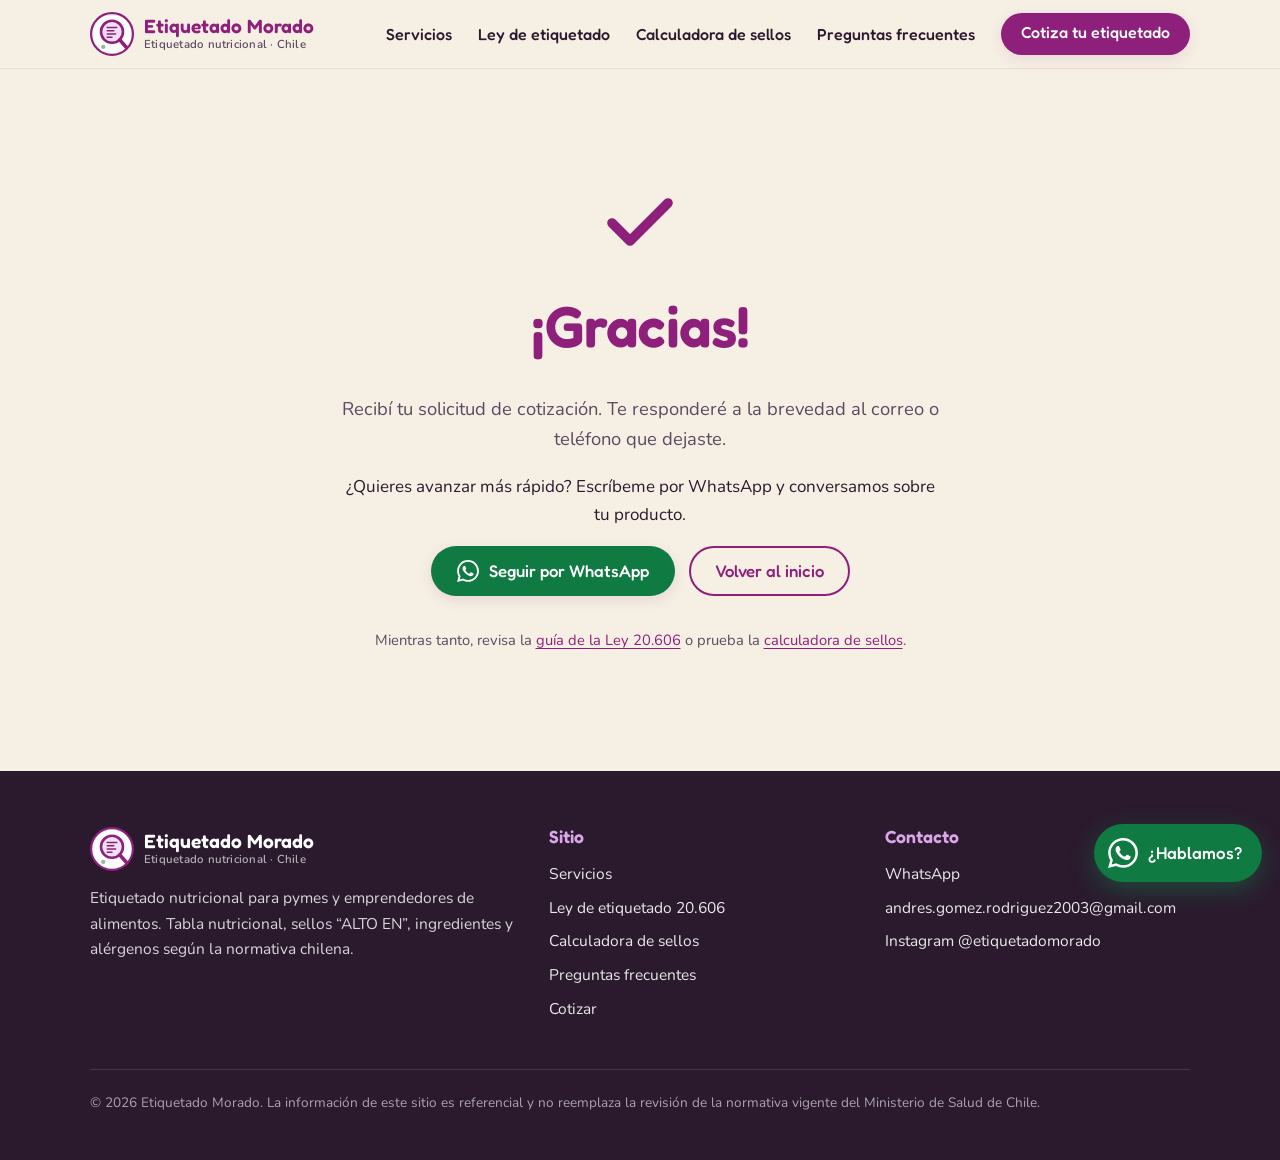
==== gracias/index.html @ d3779a8c "Initial commit}" ====
<!doctype html>
<html lang="es-CL">
<head>
  <meta charset="utf-8">
  <meta name="viewport" content="width=device-width, initial-scale=1, viewport-fit=cover">
  <title>¡Gracias por tu solicitud! | Etiquetado Morado</title>
  <meta name="description" content="Recibimos tu solicitud de cotización de etiquetado nutricional.">
  <link rel="canonical" href="https://www.etiquetadomorado.cl/gracias/">
  <meta name="robots" content="noindex, follow">
  <meta name="theme-color" content="#8e1f7a">

  <meta property="og:type" content="website">
  <meta property="og:locale" content="es_CL">
  <meta property="og:site_name" content="Etiquetado Morado">
  <meta property="og:title" content="Gracias">
  <meta property="og:description" content="Recibimos tu solicitud de cotización de etiquetado nutricional.">
  <meta property="og:url" content="https://www.etiquetadomorado.cl/gracias/">
  <meta property="og:image" content="https://www.etiquetadomorado.cl/assets/img/og-image.png">
  <meta property="og:image:width" content="1200">
  <meta property="og:image:height" content="630">
  <meta name="twitter:card" content="summary_large_image">

  <link rel="icon" href="/favicon.ico" sizes="48x48">
  <link rel="icon" href="/assets/img/logo.svg" type="image/svg+xml">
  <link rel="apple-touch-icon" href="/assets/img/apple-touch-icon.png">
  <link rel="manifest" href="/site.webmanifest">

  <link rel="preconnect" href="https://fonts.googleapis.com">
  <link rel="preconnect" href="https://fonts.gstatic.com" crossorigin>
  <link rel="stylesheet" href="https://fonts.googleapis.com/css2?family=Fredoka:wght@500;600&family=Nunito:wght@400;600;700;800&display=swap">
  <link rel="stylesheet" href="/css/styles.css">
  <script>document.documentElement.classList.add("js");</script>
  <script src="/js/config.js" defer></script>
  <script src="/js/main.js" defer></script>

</head>
<body>
  <a class="skip-link" href="#contenido">Saltar al contenido</a>

  <svg width="0" height="0" style="position:absolute" aria-hidden="true" focusable="false">
    <symbol id="i-wsp" viewBox="0 0 24 24"><path fill="currentColor" d="M17.47 14.38c-.3-.15-1.76-.87-2.03-.97-.27-.1-.47-.15-.67.15-.2.3-.77.97-.94 1.16-.17.2-.35.22-.64.08-.3-.15-1.26-.47-2.39-1.48-.88-.79-1.48-1.76-1.65-2.06-.17-.3-.02-.46.13-.6.13-.14.3-.35.44-.52.15-.18.2-.3.3-.5.1-.2.05-.37-.02-.52-.08-.15-.67-1.61-.92-2.2-.24-.58-.49-.5-.67-.51h-.57c-.2 0-.52.07-.79.37-.27.3-1.04 1.02-1.04 2.48s1.07 2.88 1.21 3.07c.15.2 2.1 3.2 5.08 4.49.71.3 1.26.49 1.7.63.71.22 1.36.19 1.87.12.57-.09 1.76-.72 2-1.41.25-.7.25-1.29.18-1.41-.08-.13-.27-.2-.57-.35Zm-5.42 7.4h-.01a9.87 9.87 0 0 1-5.03-1.38l-.36-.21-3.74.98 1-3.65-.24-.37a9.86 9.86 0 0 1-1.51-5.26c0-5.45 4.44-9.88 9.89-9.88 2.64 0 5.12 1.03 6.99 2.9a9.83 9.83 0 0 1 2.89 6.99c0 5.45-4.44 9.88-9.88 9.88Zm8.41-18.3A11.82 11.82 0 0 0 12.05 0C5.5 0 .16 5.34.16 11.89c0 2.1.55 4.14 1.59 5.95L.06 24l6.3-1.65a11.88 11.88 0 0 0 5.69 1.45h.01c6.55 0 11.89-5.34 11.89-11.9 0-3.17-1.24-6.16-3.48-8.41Z"/></symbol>
    <symbol id="i-menu" viewBox="0 0 24 24"><path fill="none" stroke="currentColor" stroke-width="2.2" stroke-linecap="round" d="M4 7h16M4 12h16M4 17h16"/></symbol>
    <symbol id="i-check" viewBox="0 0 24 24"><path fill="none" stroke="currentColor" stroke-width="2.4" stroke-linecap="round" stroke-linejoin="round" d="m5 12.5 4.5 4.5L19 7.5"/></symbol>
    <symbol id="i-balanza" viewBox="0 0 24 24"><g fill="none" stroke="currentColor" stroke-width="1.9" stroke-linecap="round" stroke-linejoin="round"><path d="M12 3v18M7 21h10M5 7h14M5 7l-3 7a3.5 3.5 0 0 0 6 0L5 7Zm14 0-3 7a3.5 3.5 0 0 0 6 0l-3-7Z"/></g></symbol>
    <symbol id="i-tabla" viewBox="0 0 24 24"><g fill="none" stroke="currentColor" stroke-width="1.9" stroke-linecap="round"><rect x="4" y="3" width="16" height="18" rx="2"/><path d="M4 8h16M4 12.5h16M4 17h16M14 8v13"/></g></symbol>
    <symbol id="i-lista" viewBox="0 0 24 24"><g fill="none" stroke="currentColor" stroke-width="1.9" stroke-linecap="round" stroke-linejoin="round"><path d="M9 6h11M9 12h11M9 18h11"/><path d="m3.5 6 1 1 2-2M3.5 12l1 1 2-2M3.5 18l1 1 2-2"/></g></symbol>
    <symbol id="i-octogono" viewBox="0 0 24 24"><path fill="none" stroke="currentColor" stroke-width="1.9" stroke-linejoin="round" d="M8.3 2.5h7.4l5.8 5.8v7.4l-5.8 5.8H8.3l-5.8-5.8V8.3Z"/><path fill="none" stroke="currentColor" stroke-width="1.9" stroke-linecap="round" d="M12 7.5v5.5M12 16.5v.01"/></symbol>
    <symbol id="i-hoja" viewBox="0 0 24 24"><g fill="none" stroke="currentColor" stroke-width="1.9" stroke-linecap="round" stroke-linejoin="round"><path d="M5 19c0-8 5-14 15-15-1 10-7 15-15 15Z"/><path d="M5 19 13 11"/></g></symbol>
    <symbol id="i-mail" viewBox="0 0 24 24"><g fill="none" stroke="currentColor" stroke-width="1.9" stroke-linejoin="round"><rect x="3" y="5" width="18" height="14" rx="2"/><path d="m3.5 6 8.5 7 8.5-7"/></g></symbol>
    <symbol id="i-ig" viewBox="0 0 24 24"><g fill="none" stroke="currentColor" stroke-width="1.9"><rect x="3" y="3" width="18" height="18" rx="5"/><circle cx="12" cy="12" r="4"/><circle cx="17.3" cy="6.7" r=".6" fill="currentColor"/></g></symbol>
    <symbol id="i-chile" viewBox="0 0 24 24"><g fill="none" stroke="currentColor" stroke-width="1.9" stroke-linecap="round" stroke-linejoin="round"><path d="M12 21s-7-6.2-7-11.5a7 7 0 0 1 14 0C19 14.8 12 21 12 21Z"/><circle cx="12" cy="9.5" r="2.5"/></g></symbol>
    <symbol id="i-lupa" viewBox="0 0 24 24"><g fill="none" stroke="currentColor" stroke-width="2" stroke-linecap="round"><circle cx="10.5" cy="10.5" r="6.5"/><path d="m15.5 15.5 5 5"/></g></symbol>
  </svg>

  <header class="header">
    <div class="contenedor header__barra">
      <a class="logo" href="/" aria-label="Etiquetado Morado, ir al inicio">
        <img src="/assets/img/logo.svg" alt="" width="44" height="44">
        <span>Etiquetado Morado<small>Etiquetado nutricional · Chile</small></span>
      </a>
      <button class="nav__toggle" type="button" aria-expanded="false" aria-controls="nav" aria-label="Abrir menú">
        <svg aria-hidden="true"><use href="#i-menu"/></svg>
      </button>
      <nav id="nav" class="nav" aria-label="Principal">
        <ul>
          <li><a href="/servicios/">Servicios</a></li>
          <li><a href="/ley-de-etiquetado/">Ley de etiquetado</a></li>
          <li><a href="/calculadora-sellos/">Calculadora de sellos</a></li>
          <li><a href="/preguntas-frecuentes/">Preguntas frecuentes</a></li>
          <li><a class="btn btn--primario" href="/#cotizar">Cotiza tu etiquetado</a></li>
        </ul>
      </nav>
    </div>
  </header>

  <main id="contenido">
    <section class="seccion">
      <div class="contenedor centrado">
        <svg class="icono-grande" viewBox="0 0 24 24" aria-hidden="true"><use href="#i-check"/></svg>
        <h1>¡Gracias<span id="gracias-nombre"></span>!</h1>
        <p class="lead">Recibí tu solicitud de cotización. Te responderé a la brevedad al correo o teléfono que dejaste.</p>
        <p>¿Quieres avanzar más rápido? Escríbeme por WhatsApp y conversamos sobre tu producto.</p>
        <div class="acciones">
          <a id="wsp-gracias" class="btn btn--wsp" href="https://wa.me/56979828311" target="_blank" rel="noopener">
            <svg aria-hidden="true"><use href="#i-wsp"/></svg>
            Seguir por WhatsApp
          </a>
          <a class="btn btn--borde" href="/">Volver al inicio</a>
        </div>
        <p class="nota" style="margin-top:32px">Mientras tanto, revisa la <a href="/ley-de-etiquetado/">guía de la Ley 20.606</a> o prueba la <a href="/calculadora-sellos/">calculadora de sellos</a>.</p>
      </div>
    </section>
  </main>

  <footer class="footer">
    <div class="contenedor">
      <div class="footer__grid">
        <div>
          <a class="logo" href="/">
            <img src="/assets/img/logo.svg" alt="" width="44" height="44" loading="lazy">
            <span>Etiquetado Morado<small>Etiquetado nutricional · Chile</small></span>
          </a>
          <p>Etiquetado nutricional para pymes y emprendedores de alimentos. Tabla nutricional, sellos “ALTO EN”, ingredientes y alérgenos según la normativa chilena.</p>
        </div>
        <div>
          <h2>Sitio</h2>
          <ul>
            <li><a href="/servicios/">Servicios</a></li>
            <li><a href="/ley-de-etiquetado/">Ley de etiquetado 20.606</a></li>
            <li><a href="/calculadora-sellos/">Calculadora de sellos</a></li>
            <li><a href="/preguntas-frecuentes/">Preguntas frecuentes</a></li>
            <li><a href="/#cotizar">Cotizar</a></li>
          </ul>
        </div>
        <div>
          <h2>Contacto</h2>
          <ul>
            <li><a href="https://wa.me/56979828311" data-wsp>WhatsApp</a></li>
            <li><a href="mailto:andres.gomez.rodriguez2003@gmail.com" data-email data-email-texto>andres.gomez.rodriguez2003@gmail.com</a></li>
            <li><a href="https://www.instagram.com/etiquetadomorado/" target="_blank" rel="noopener">Instagram @etiquetadomorado</a></li>
          </ul>
        </div>
      </div>
      <p class="footer__legal">© <span data-anio>2026</span> Etiquetado Morado. La información de este sitio es referencial y no reemplaza la revisión de la normativa vigente del Ministerio de Salud de Chile.</p>
    </div>
  </footer>

  <a class="wsp-flotante" href="https://wa.me/56979828311" data-wsp aria-label="Escríbeme por WhatsApp">
    <svg aria-hidden="true"><use href="#i-wsp"/></svg>
    <span class="wsp-flotante__texto">¿Hablamos?</span>
  </a>
</body>
</html>
---- css/styles.css ----
/* =========================================================
   Etiquetado Morado — estilos globales (mobile-first)
   ========================================================= */

:root {
  --morado: #8e1f7a;
  --morado-oscuro: #6b155b;
  --lila: #d9a6e8;
  --lila-claro: #f1e0f6;
  --salvia: #9db59a;
  --salvia-oscuro: #56704f;
  --crema: #f6efe4;
  --papel: #fffdf8;
  --texto: #2b1a2e;
  --texto-suave: #5c4a60;
  --blanco: #ffffff;
  --negro: #111111;
  --wsp: #25d366;
  --wsp-oscuro: #0f7a41;

  --font-titulos: "Fredoka", "Baloo 2", "Trebuchet MS", system-ui, sans-serif;
  --font-cuerpo: "Nunito", "Segoe UI", system-ui, -apple-system, sans-serif;

  --radio: 18px;
  --radio-sm: 10px;
  --sombra: 0 10px 30px rgba(107, 21, 91, 0.12);
  --sombra-sm: 0 4px 14px rgba(107, 21, 91, 0.1);
  --ancho: 1140px;
  --header-h: 68px;
}

*,
*::before,
*::after {
  box-sizing: border-box;
}

html {
  scroll-behavior: smooth;
  scroll-padding-top: calc(var(--header-h) + 12px);
  -webkit-text-size-adjust: 100%;
}

body {
  margin: 0;
  font-family: var(--font-cuerpo);
  font-size: 1.0625rem;
  line-height: 1.65;
  color: var(--texto);
  background: var(--crema);
}

img,
svg {
  max-width: 100%;
  height: auto;
  display: block;
}

a {
  color: var(--morado);
  text-underline-offset: 3px;
}

a:hover {
  color: var(--morado-oscuro);
}

h1,
h2,
h3,
h4 {
  font-family: var(--font-titulos);
  line-height: 1.15;
  color: var(--morado);
  margin: 0 0 0.6em;
  font-weight: 600;
}

h1 {
  font-size: clamp(2.1rem, 6vw, 3.6rem);
  letter-spacing: -0.01em;
}

h2 {
  font-size: clamp(1.7rem, 4.2vw, 2.6rem);
}

h3 {
  font-size: 1.3rem;
}

p {
  margin: 0 0 1em;
}

:focus-visible {
  outline: 3px solid var(--morado);
  outline-offset: 3px;
  border-radius: 4px;
}

.sr-only {
  position: absolute;
  width: 1px;
  height: 1px;
  padding: 0;
  margin: -1px;
  overflow: hidden;
  clip: rect(0, 0, 0, 0);
  white-space: nowrap;
  border: 0;
}

.skip-link {
  position: absolute;
  left: 16px;
  top: -100px;
  z-index: 200;
  background: var(--morado);
  color: var(--blanco);
  padding: 10px 16px;
  border-radius: var(--radio-sm);
}

.skip-link:focus {
  top: 12px;
  color: var(--blanco);
}

.contenedor {
  width: 100%;
  max-width: var(--ancho);
  margin-inline: auto;
  padding-inline: 20px;
}

.seccion {
  padding-block: clamp(56px, 9vw, 104px);
}

.seccion--lila {
  background: var(--lila-claro);
}

.seccion--morado {
  background: var(--morado);
  color: var(--blanco);
}

.seccion--morado h2,
.seccion--morado h3 {
  color: var(--blanco);
}

.seccion--papel {
  background: var(--papel);
}

.seccion__intro {
  max-width: 680px;
  margin-bottom: 40px;
}

.seccion__intro--centro {
  margin-inline: auto;
  text-align: center;
}

.eyebrow {
  display: inline-block;
  font-family: var(--font-titulos);
  font-weight: 500;
  font-size: 0.95rem;
  letter-spacing: 0.04em;
  color: var(--salvia-oscuro);
  background: rgba(157, 181, 154, 0.25);
  padding: 4px 14px;
  border-radius: 999px;
  margin-bottom: 14px;
}

.lead {
  font-size: 1.15rem;
  color: var(--texto-suave);
}

.resaltado {
  color: var(--morado);
  font-weight: 800;
}

/* ---------- Botones ---------- */

.btn {
  display: inline-flex;
  align-items: center;
  justify-content: center;
  gap: 10px;
  min-height: 48px;
  padding: 12px 24px;
  border-radius: 999px;
  border: 2px solid transparent;
  font-family: var(--font-titulos);
  font-weight: 500;
  font-size: 1.05rem;
  line-height: 1.2;
  text-decoration: none;
  cursor: pointer;
  transition: transform 0.15s ease, background-color 0.15s ease, box-shadow 0.15s ease;
}

.btn:hover {
  transform: translateY(-2px);
}

.btn svg {
  width: 22px;
  height: 22px;
  flex-shrink: 0;
}

.btn--primario {
  background: var(--morado);
  color: var(--blanco);
  box-shadow: var(--sombra-sm);
}

.btn--primario:hover {
  background: var(--morado-oscuro);
  color: var(--blanco);
}

.btn--wsp {
  background: var(--wsp-oscuro);
  color: var(--blanco);
  box-shadow: var(--sombra-sm);
}

.btn--wsp:hover {
  background: #0b6334;
  color: var(--blanco);
}

.btn--borde {
  background: transparent;
  border-color: var(--morado);
  color: var(--morado);
}

.btn--borde:hover {
  background: var(--morado);
  color: var(--blanco);
}

.btn--blanco {
  background: var(--blanco);
  color: var(--morado);
}

.btn--blanco:hover {
  background: var(--lila-claro);
  color: var(--morado-oscuro);
}

.btn--bloque {
  width: 100%;
}

.acciones {
  display: flex;
  flex-wrap: wrap;
  gap: 14px;
}

/* ---------- Header ---------- */

.header {
  position: sticky;
  top: 0;
  z-index: 100;
  background: rgba(246, 239, 228, 0.92);
  backdrop-filter: saturate(1.4) blur(10px);
  -webkit-backdrop-filter: saturate(1.4) blur(10px);
  border-bottom: 1px solid rgba(142, 31, 122, 0.1);
}

.header__barra {
  display: flex;
  align-items: center;
  justify-content: space-between;
  gap: 16px;
  height: var(--header-h);
}

.logo {
  display: inline-flex;
  align-items: center;
  gap: 10px;
  text-decoration: none;
  color: var(--morado);
  font-family: var(--font-titulos);
  font-weight: 600;
  font-size: 1.2rem;
  line-height: 1;
}

.logo img {
  width: 44px;
  height: 44px;
}

.logo span small {
  display: block;
  font-family: var(--font-cuerpo);
  font-weight: 600;
  font-size: 0.72rem;
  color: var(--texto-suave);
  margin-top: 3px;
  letter-spacing: 0.02em;
}

.nav__toggle {
  display: inline-flex;
  align-items: center;
  justify-content: center;
  width: 46px;
  height: 46px;
  border: 0;
  border-radius: 12px;
  background: var(--lila-claro);
  color: var(--morado);
  cursor: pointer;
}

.nav__toggle svg {
  width: 26px;
  height: 26px;
}

.nav {
  position: fixed;
  inset: var(--header-h) 0 auto 0;
  background: var(--crema);
  border-bottom: 1px solid rgba(142, 31, 122, 0.12);
  box-shadow: var(--sombra);
  padding: 12px 20px 24px;
  display: none;
}

.nav.abierto {
  display: block;
}

.nav ul {
  list-style: none;
  margin: 0;
  padding: 0;
}

.nav a {
  display: block;
  padding: 12px 4px;
  font-family: var(--font-titulos);
  font-weight: 500;
  font-size: 1.1rem;
  color: var(--texto);
  text-decoration: none;
  border-bottom: 1px solid rgba(142, 31, 122, 0.08);
}

.nav a:hover,
.nav a[aria-current="page"] {
  color: var(--morado);
}

.nav .btn {
  margin-top: 16px;
  width: 100%;
  border-bottom: 0;
  color: var(--blanco);
}

@media (min-width: 960px) {
  .nav__toggle {
    display: none;
  }

  .nav {
    position: static;
    display: block;
    background: none;
    border: 0;
    box-shadow: none;
    padding: 0;
  }

  .nav ul {
    display: flex;
    align-items: center;
    gap: 26px;
  }

  .nav a {
    padding: 6px 0;
    border: 0;
    font-size: 1rem;
  }

  .nav .btn {
    margin: 0;
    width: auto;
    padding: 10px 20px;
    min-height: 42px;
  }
}

/* ---------- Hero ---------- */

.hero {
  position: relative;
  overflow: hidden;
  background:
    radial-gradient(circle at 85% 20%, rgba(217, 166, 232, 0.55), transparent 45%),
    radial-gradient(circle at 5% 90%, rgba(157, 181, 154, 0.35), transparent 40%),
    var(--crema);
  padding-block: clamp(48px, 8vw, 96px);
}

.hero__grid {
  display: grid;
  gap: 48px;
  align-items: center;
}

.hero h1 span {
  color: var(--texto);
}

.hero__confianza {
  display: flex;
  flex-wrap: wrap;
  gap: 10px 22px;
  margin: 28px 0 0;
  padding: 0;
  list-style: none;
  font-size: 0.95rem;
  font-weight: 700;
  color: var(--texto-suave);
}

.hero__confianza li {
  display: flex;
  align-items: center;
  gap: 8px;
}

.hero__confianza svg {
  width: 20px;
  height: 20px;
  color: var(--salvia-oscuro);
}

.hero__visual {
  position: relative;
  max-width: 460px;
  margin-inline: auto;
  width: 100%;
  margin-bottom: 40px;
}

@media (min-width: 900px) {
  .hero__grid {
    grid-template-columns: 1.15fr 1fr;
  }
}

/* ---------- Tabla nutricional ilustrativa ---------- */

.etiqueta-demo {
  position: relative;
  background: var(--blanco);
  border: 3px solid var(--negro);
  padding: 16px 18px 14px;
  font-family: Arial, Helvetica, sans-serif;
  font-size: 0.86rem;
  color: var(--negro);
  box-shadow: 14px 14px 0 var(--lila);
  transform: rotate(-2deg);
}

.etiqueta-demo__titulo {
  font-weight: 900;
  font-size: 1.25rem;
  text-transform: uppercase;
  border-bottom: 1px solid var(--negro);
  padding-bottom: 4px;
  margin-bottom: 4px;
}

.etiqueta-demo table {
  width: 100%;
  border-collapse: collapse;
}

.etiqueta-demo th,
.etiqueta-demo td {
  padding: 3px 0;
  text-align: right;
  border-bottom: 1px solid #999;
  font-weight: 400;
}

.etiqueta-demo th:first-child,
.etiqueta-demo td:first-child {
  text-align: left;
}

.etiqueta-demo thead th {
  font-weight: 700;
  border-bottom: 4px solid var(--negro);
}

.etiqueta-demo .sub td:first-child {
  padding-left: 14px;
}

.etiqueta-demo__sellos {
  position: absolute;
  right: -6px;
  bottom: -64px;
  display: flex;
  gap: 6px;
  transform: rotate(4deg);
}

.etiqueta-demo__sellos .sello {
  width: 78px;
}

.lupa-deco {
  position: absolute;
  top: -34px;
  left: -26px;
  width: 92px;
  color: var(--morado);
  transform: rotate(-12deg);
  z-index: 2;
}

/* ---------- Sello ALTO EN (SVG) ---------- */

.sello {
  width: 96px;
  height: auto;
  filter: drop-shadow(0 4px 6px rgba(0, 0, 0, 0.2));
}

/* ---------- Tarjetas ---------- */

.grid {
  display: grid;
  gap: 22px;
}

@media (min-width: 640px) {
  .grid--2,
  .grid--3,
  .grid--4 {
    grid-template-columns: repeat(2, 1fr);
  }
}

@media (min-width: 960px) {
  .grid--3 {
    grid-template-columns: repeat(3, 1fr);
  }

  .grid--4 {
    grid-template-columns: repeat(4, 1fr);
  }
}

.tarjeta {
  background: var(--blanco);
  border-radius: var(--radio);
  padding: 28px 24px;
  box-shadow: var(--sombra-sm);
  border: 1px solid rgba(142, 31, 122, 0.08);
}

.tarjeta h3 {
  margin-bottom: 8px;
}

.tarjeta p:last-child {
  margin-bottom: 0;
}

.tarjeta__icono {
  display: inline-flex;
  align-items: center;
  justify-content: center;
  width: 56px;
  height: 56px;
  border-radius: 16px;
  background: var(--lila-claro);
  color: var(--morado);
  margin-bottom: 16px;
}

.tarjeta__icono svg {
  width: 30px;
  height: 30px;
}

.tarjeta--salvia .tarjeta__icono {
  background: rgba(157, 181, 154, 0.3);
  color: var(--salvia-oscuro);
}

/* Hoja de cuaderno (motivo de marca) */
.cuaderno {
  position: relative;
  background:
    repeating-linear-gradient(
      to bottom,
      transparent 0,
      transparent 33px,
      rgba(142, 31, 122, 0.12) 33px,
      rgba(142, 31, 122, 0.12) 34px
    ),
    var(--papel);
  border-radius: 6px;
  padding: 44px 28px 28px;
  box-shadow: 8px 10px 0 rgba(0, 0, 0, 0.08), var(--sombra);
  line-height: 34px;
}

.cuaderno::before {
  content: "";
  position: absolute;
  top: -18px;
  left: 50%;
  width: 34px;
  height: 46px;
  transform: translateX(-50%);
  border: 5px solid var(--salvia-oscuro);
  border-radius: 20px 20px 8px 8px;
  border-bottom-color: transparent;
}

.cuaderno ul {
  margin: 0;
  padding-left: 1.2em;
}

.cuaderno li {
  margin: 0;
}

/* ---------- Pasos ---------- */

.pasos {
  counter-reset: paso;
  list-style: none;
  margin: 0;
  padding: 0;
  display: grid;
  gap: 22px;
}

@media (min-width: 640px) {
  .pasos {
    grid-template-columns: repeat(2, 1fr);
  }
}

@media (min-width: 960px) {
  .pasos {
    grid-template-columns: repeat(4, 1fr);
  }
}

.pasos li {
  counter-increment: paso;
  position: relative;
  background: rgba(255, 255, 255, 0.1);
  border: 1px solid rgba(255, 255, 255, 0.25);
  border-radius: var(--radio);
  padding: 64px 22px 24px;
}

.pasos li::before {
  content: counter(paso);
  position: absolute;
  top: 18px;
  left: 22px;
  width: 36px;
  height: 36px;
  border-radius: 50%;
  background: var(--lila);
  color: var(--morado-oscuro);
  font-family: var(--font-titulos);
  font-weight: 600;
  display: grid;
  place-items: center;
}

.pasos h3 {
  font-size: 1.15rem;
}

.pasos p {
  margin: 0;
  color: rgba(255, 255, 255, 0.88);
}

/* ---------- Rubros (chips) ---------- */

.chips {
  display: flex;
  flex-wrap: wrap;
  gap: 12px;
  list-style: none;
  padding: 0;
  margin: 0;
}

.chips li {
  background: var(--blanco);
  border: 2px solid var(--lila);
  color: var(--texto);
  font-weight: 700;
  padding: 8px 18px;
  border-radius: 999px;
}

/* ---------- Sobre mí ---------- */

.sobre {
  display: grid;
  gap: 40px;
  align-items: center;
}

.sobre__foto {
  position: relative;
  max-width: 340px;
  margin-inline: auto;
  width: 100%;
}

.sobre__foto img {
  width: 100%;
  aspect-ratio: 1;
  object-fit: cover;
  border-radius: 50%;
  border: 8px solid var(--blanco);
  box-shadow: var(--sombra);
  background: var(--lila);
}

.sobre__foto::after {
  content: "";
  position: absolute;
  inset: -14px;
  border-radius: 50%;
  border: 3px dashed var(--morado);
  opacity: 0.4;
  pointer-events: none;
}

@media (min-width: 860px) {
  .sobre {
    grid-template-columns: 0.8fr 1.2fr;
  }
}

/* ---------- Planes ---------- */

.plan {
  display: flex;
  flex-direction: column;
  background: var(--blanco);
  border-radius: var(--radio);
  padding: 32px 26px;
  box-shadow: var(--sombra-sm);
  border: 2px solid transparent;
}

.plan--destacado {
  border-color: var(--morado);
  box-shadow: var(--sombra);
  position: relative;
}

.plan__etiqueta {
  position: absolute;
  top: -14px;
  left: 50%;
  transform: translateX(-50%);
  background: var(--morado);
  color: var(--blanco);
  font-family: var(--font-titulos);
  font-size: 0.85rem;
  padding: 4px 14px;
  border-radius: 999px;
  white-space: nowrap;
}

.plan__precio {
  font-family: var(--font-titulos);
  font-size: 2rem;
  font-weight: 600;
  color: var(--texto);
  margin: 4px 0 2px;
}

.plan__precio small {
  font-size: 0.95rem;
  font-weight: 400;
  color: var(--texto-suave);
}

.plan ul {
  list-style: none;
  padding: 0;
  margin: 18px 0 26px;
  flex-grow: 1;
}

.plan li {
  position: relative;
  padding-left: 28px;
  margin-bottom: 8px;
}

.plan li::before {
  content: "";
  position: absolute;
  left: 0;
  top: 7px;
  width: 16px;
  height: 9px;
  border-left: 3px solid var(--salvia-oscuro);
  border-bottom: 3px solid var(--salvia-oscuro);
  transform: rotate(-45deg);
}

.nota {
  font-size: 0.92rem;
  color: var(--texto-suave);
}

/* ---------- FAQ ---------- */

.faq {
  max-width: 820px;
  margin-inline: auto;
}

.faq details {
  background: var(--blanco);
  border-radius: var(--radio-sm);
  margin-bottom: 12px;
  box-shadow: var(--sombra-sm);
  border: 1px solid rgba(142, 31, 122, 0.08);
}

.faq summary {
  cursor: pointer;
  list-style: none;
  padding: 18px 56px 18px 22px;
  font-family: var(--font-titulos);
  font-weight: 500;
  font-size: 1.1rem;
  color: var(--texto);
  position: relative;
}

.faq summary::-webkit-details-marker {
  display: none;
}

.faq summary::after {
  content: "+";
  position: absolute;
  right: 22px;
  top: 50%;
  transform: translateY(-50%);
  font-size: 1.6rem;
  color: var(--morado);
  line-height: 1;
}

.faq details[open] summary::after {
  content: "−";
}

.faq details[open] summary {
  color: var(--morado);
}

.faq .faq__respuesta {
  padding: 0 22px 20px;
}

.faq .faq__respuesta p:last-child {
  margin-bottom: 0;
}

/* ---------- Formulario ---------- */

.contacto {
  display: grid;
  gap: 40px;
}

@media (min-width: 960px) {
  .contacto {
    grid-template-columns: 0.85fr 1.15fr;
    align-items: start;
  }
}

.contacto__info .btn {
  margin-top: 8px;
}

.contacto__lista {
  list-style: none;
  padding: 0;
  margin: 24px 0;
}

.contacto__lista li {
  display: flex;
  align-items: center;
  gap: 12px;
  margin-bottom: 12px;
}

.contacto__lista svg {
  width: 22px;
  height: 22px;
  color: var(--morado);
  flex-shrink: 0;
}

.formulario {
  background: var(--blanco);
  border-radius: var(--radio);
  padding: clamp(24px, 4vw, 40px);
  box-shadow: var(--sombra);
}

.form-grid {
  display: grid;
  gap: 18px;
}

@media (min-width: 640px) {
  .form-grid {
    grid-template-columns: 1fr 1fr;
  }

  .campo--completo {
    grid-column: 1 / -1;
  }
}

.campo label,
.campo legend {
  display: block;
  font-weight: 700;
  font-size: 0.95rem;
  margin-bottom: 6px;
  padding: 0;
}

.campo .opcional {
  font-weight: 400;
  color: var(--texto-suave);
}

.campo input,
.campo select,
.campo textarea {
  width: 100%;
  font: inherit;
  font-size: 1rem;
  color: var(--texto);
  background: var(--crema);
  border: 2px solid transparent;
  border-radius: var(--radio-sm);
  padding: 12px 14px;
  min-height: 48px;
  transition: border-color 0.15s ease, background-color 0.15s ease;
}

.campo textarea {
  min-height: 120px;
  resize: vertical;
}

.campo input:focus,
.campo select:focus,
.campo textarea:focus {
  outline: none;
  border-color: var(--morado);
  background: var(--blanco);
}

.campo [aria-invalid="true"] {
  border-color: #c0262d;
  background: #fff5f5;
}

.campo__error {
  display: block;
  color: #b3232a;
  font-size: 0.88rem;
  font-weight: 700;
  margin-top: 6px;
  min-height: 0;
}

.campo fieldset {
  border: 0;
  margin: 0;
  padding: 0;
}

.radios {
  display: flex;
  flex-wrap: wrap;
  gap: 10px;
}

.radios label {
  display: inline-flex;
  align-items: center;
  gap: 8px;
  font-weight: 600;
  background: var(--crema);
  padding: 10px 16px;
  border-radius: 999px;
  cursor: pointer;
  margin: 0;
}

.radios input {
  padding: 0;
  background: none;
  width: 18px;
  height: 18px;
  min-height: 0;
  accent-color: var(--morado);
}

.oculto-bot {
  position: absolute;
  left: -9999px;
}

.formulario__pie {
  margin-top: 22px;
}

.formulario__pie .nota {
  margin: 12px 0 0;
  text-align: center;
}

/* ---------- CTA banda ---------- */

.cta-banda {
  background: var(--morado);
  color: var(--blanco);
  border-radius: var(--radio);
  padding: clamp(32px, 6vw, 56px);
  display: grid;
  gap: 24px;
  align-items: center;
  background-image:
    radial-gradient(circle at 100% 0%, rgba(217, 166, 232, 0.35), transparent 50%);
}

.cta-banda h2 {
  color: var(--blanco);
  margin-bottom: 8px;
}

.cta-banda p {
  margin: 0;
  color: rgba(255, 255, 255, 0.9);
}

@media (min-width: 860px) {
  .cta-banda {
    grid-template-columns: 1.4fr auto;
  }
}

/* ---------- Páginas internas ---------- */

.page-hero {
  background:
    radial-gradient(circle at 90% 10%, rgba(217, 166, 232, 0.5), transparent 45%),
    var(--crema);
  padding-block: clamp(40px, 7vw, 80px) clamp(32px, 5vw, 56px);
}

.page-hero h1 {
  max-width: 820px;
}

.page-hero .lead {
  max-width: 720px;
}

.migas {
  font-size: 0.9rem;
  margin-bottom: 18px;
  color: var(--texto-suave);
}

.migas ol {
  list-style: none;
  display: flex;
  flex-wrap: wrap;
  gap: 6px;
  margin: 0;
  padding: 0;
}

.migas li + li::before {
  content: "/";
  margin-right: 6px;
  color: var(--lila);
}

.prosa {
  max-width: 760px;
}

.prosa h2 {
  margin-top: 1.6em;
  font-size: clamp(1.5rem, 3.4vw, 2rem);
}

.prosa h2:first-child {
  margin-top: 0;
}

.prosa ul,
.prosa ol {
  padding-left: 1.3em;
}

.prosa li {
  margin-bottom: 0.4em;
}

.layout-articulo > * {
  min-width: 0;
}

.layout-articulo {
  display: grid;
  gap: 40px;
}

@media (min-width: 1000px) {
  .layout-articulo {
    grid-template-columns: minmax(0, 1fr) 320px;
    align-items: start;
  }

  .aside-sticky {
    position: sticky;
    top: calc(var(--header-h) + 24px);
  }
}

.aside-caja {
  background: var(--blanco);
  border-radius: var(--radio);
  padding: 26px;
  box-shadow: var(--sombra-sm);
  border-top: 6px solid var(--morado);
}

.aside-caja h2 {
  font-size: 1.35rem;
}

.aside-caja .btn {
  width: 100%;
  margin-top: 10px;
}

.tabla-wrap {
  overflow-x: auto;
  margin: 1.4em 0;
  border-radius: var(--radio-sm);
  box-shadow: var(--sombra-sm);
}

.tabla {
  width: 100%;
  min-width: 520px;
  border-collapse: collapse;
  background: var(--blanco);
  font-size: 0.98rem;
}

.tabla caption {
  text-align: left;
  font-weight: 700;
  padding: 12px 16px;
  background: var(--lila-claro);
  color: var(--morado-oscuro);
}

.tabla th,
.tabla td {
  padding: 12px 16px;
  text-align: left;
  border-bottom: 1px solid #eee2ef;
}

.tabla thead th {
  background: var(--morado);
  color: var(--blanco);
  font-family: var(--font-titulos);
  font-weight: 500;
}

.aviso {
  background: rgba(157, 181, 154, 0.2);
  border-left: 5px solid var(--salvia-oscuro);
  padding: 16px 20px;
  border-radius: 0 var(--radio-sm) var(--radio-sm) 0;
  margin: 1.4em 0;
}

.aviso p:last-child {
  margin-bottom: 0;
}

.fila-sellos {
  display: flex;
  flex-wrap: wrap;
  gap: 16px;
  margin: 1.4em 0;
}

/* ---------- Calculadora ---------- */

.calc {
  display: grid;
  gap: 32px;
}

@media (min-width: 960px) {
  .calc {
    grid-template-columns: 1fr 1fr;
    align-items: start;
  }
}

.calc__resultado {
  background: var(--blanco);
  border-radius: var(--radio);
  padding: clamp(24px, 4vw, 36px);
  box-shadow: var(--sombra);
  min-height: 280px;
}

.calc__sellos {
  display: flex;
  flex-wrap: wrap;
  gap: 14px;
  margin: 18px 0;
}

.calc__sellos .sello {
  width: 104px;
  animation: aparecer 0.35s ease both;
}

.calc__ok {
  display: flex;
  align-items: center;
  gap: 14px;
  background: rgba(157, 181, 154, 0.25);
  border-radius: var(--radio-sm);
  padding: 16px 18px;
  font-weight: 700;
  color: var(--salvia-oscuro);
  margin: 18px 0;
}

.calc__ok svg {
  width: 36px;
  height: 36px;
  flex-shrink: 0;
}

.calc__detalle {
  list-style: none;
  padding: 0;
  margin: 0 0 20px;
}

.calc__detalle li {
  display: flex;
  justify-content: space-between;
  gap: 12px;
  padding: 10px 0;
  border-bottom: 1px dashed #e4d4e8;
  font-size: 0.97rem;
}

.calc__detalle .excede {
  color: #a3171f;
  font-weight: 800;
}

.calc__detalle .cumple {
  color: var(--salvia-oscuro);
  font-weight: 700;
}

@keyframes aparecer {
  from {
    opacity: 0;
    transform: scale(0.7) rotate(-8deg);
  }
  to {
    opacity: 1;
    transform: none;
  }
}

/* ---------- Gracias / 404 ---------- */

.centrado {
  text-align: center;
  max-width: 640px;
  margin-inline: auto;
}

.centrado .acciones {
  justify-content: center;
}

.icono-grande {
  width: 96px;
  height: 96px;
  margin: 0 auto 24px;
  color: var(--morado);
}

/* ---------- Footer ---------- */

.footer {
  background: var(--texto);
  color: rgba(255, 255, 255, 0.82);
  padding-block: 56px 32px;
  font-size: 0.97rem;
}

.footer a {
  color: rgba(255, 255, 255, 0.9);
  text-decoration: none;
}

.footer a:hover {
  color: var(--lila);
  text-decoration: underline;
}

.footer__grid {
  display: grid;
  gap: 32px;
}

@media (min-width: 760px) {
  .footer__grid {
    grid-template-columns: 1.4fr 1fr 1fr;
  }
}

.footer h2 {
  font-size: 1.1rem;
  color: var(--lila);
  margin-bottom: 14px;
}

.footer ul {
  list-style: none;
  margin: 0;
  padding: 0;
}

.footer li {
  margin-bottom: 8px;
}

.footer .logo {
  color: var(--blanco);
  margin-bottom: 14px;
}

.footer .logo small {
  color: rgba(255, 255, 255, 0.65);
}

.footer__legal {
  border-top: 1px solid rgba(255, 255, 255, 0.12);
  margin-top: 40px;
  padding-top: 22px;
  font-size: 0.85rem;
  color: rgba(255, 255, 255, 0.6);
}

/* ---------- WhatsApp flotante ---------- */

.wsp-flotante {
  position: fixed;
  right: 18px;
  bottom: calc(18px + env(safe-area-inset-bottom, 0px));
  z-index: 90;
  display: inline-flex;
  align-items: center;
  gap: 10px;
  background: var(--wsp-oscuro);
  color: var(--blanco);
  text-decoration: none;
  border-radius: 999px;
  padding: 14px;
  box-shadow: 0 8px 24px rgba(18, 140, 75, 0.4);
  font-family: var(--font-titulos);
  font-weight: 500;
  transition: transform 0.15s ease;
}

.wsp-flotante:hover {
  color: var(--blanco);
  transform: scale(1.05);
}

.wsp-flotante svg {
  width: 30px;
  height: 30px;
}

.wsp-flotante__texto {
  display: none;
  padding-right: 6px;
}

@media (min-width: 760px) {
  .wsp-flotante__texto {
    display: inline;
  }
}

/* ---------- Animaciones de entrada ---------- */

.js .revelar {
  opacity: 0;
  transform: translateY(18px);
  transition: opacity 0.6s ease, transform 0.6s ease;
}

.js .revelar.visible {
  opacity: 1;
  transform: none;
}

@media (prefers-reduced-motion: reduce) {
  html {
    scroll-behavior: auto;
  }

  *,
  *::before,
  *::after {
    animation-duration: 0.01ms !important;
    transition-duration: 0.01ms !important;
  }

  .js .revelar {
    opacity: 1;
    transform: none;
  }
}

/* ---------- Estado del formulario ---------- */

.form-estado {
  background: #fff5f5;
  border: 2px solid #c0262d;
  color: #8a1a20;
  border-radius: var(--radio-sm);
  padding: 12px 16px;
  margin-bottom: 16px;
  font-weight: 700;
}

.form-estado a {
  color: #8a1a20;
}

/* El correo es largo: permitir que se corte en pantallas angostas */
a[data-email] {
  overflow-wrap: anywhere;
}

.contacto__lista li {
  min-width: 0;
}
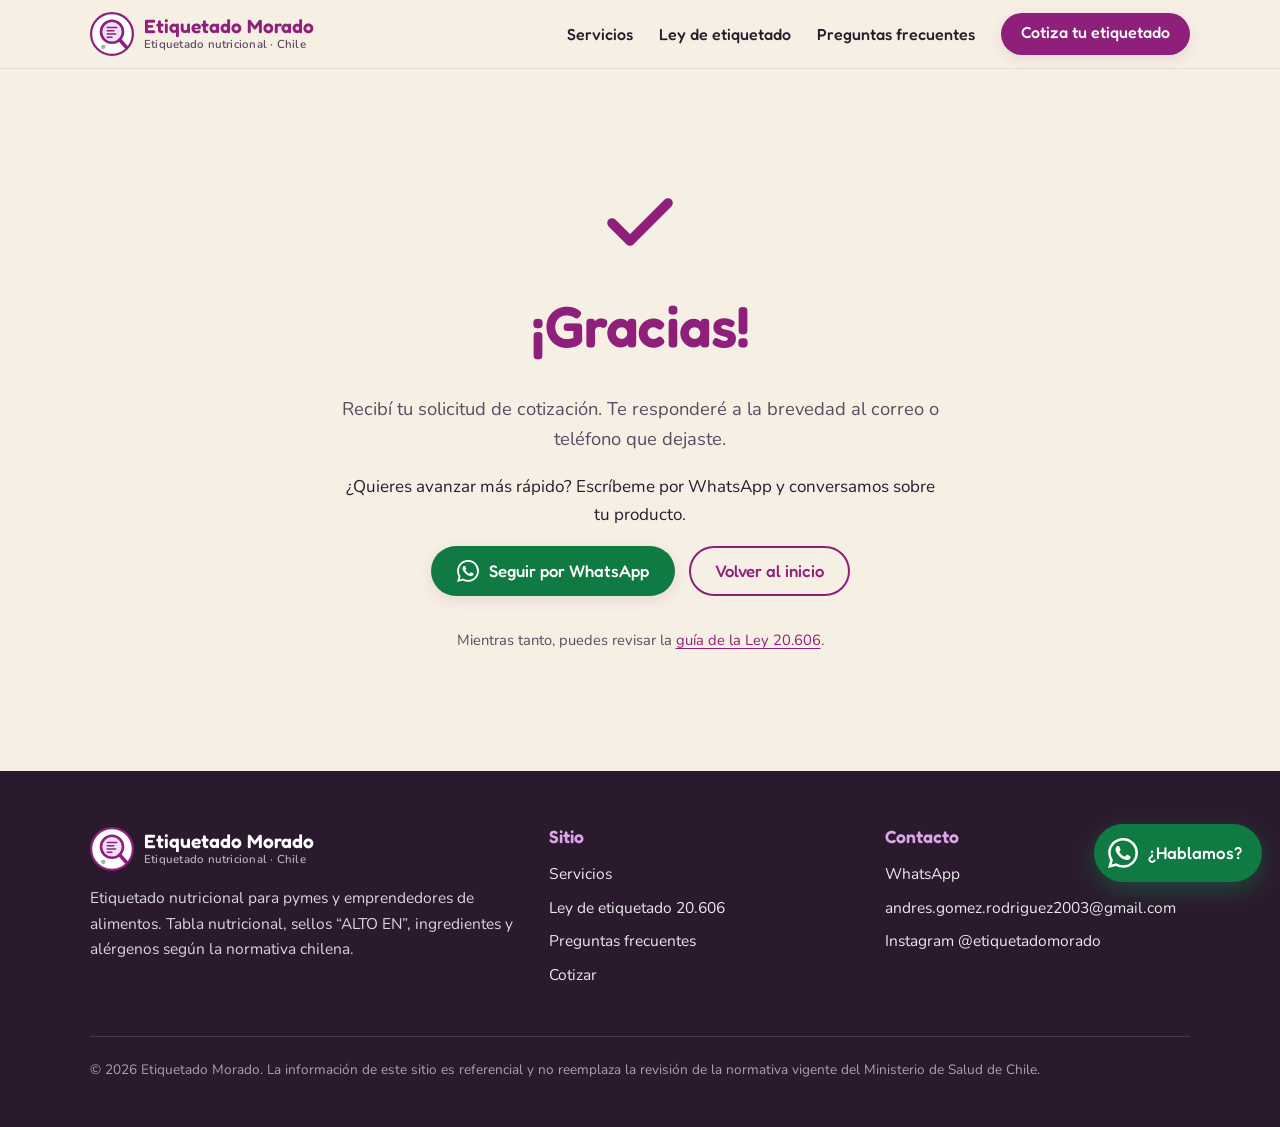
==== commit 306ba745: "Add forms integration for emails and delete calculator" ====
--- a/gracias/index.html
+++ b/gracias/index.html
@@ -65,7 +65,6 @@
         <ul>
           <li><a href="/servicios/">Servicios</a></li>
           <li><a href="/ley-de-etiquetado/">Ley de etiquetado</a></li>
-          <li><a href="/calculadora-sellos/">Calculadora de sellos</a></li>
           <li><a href="/preguntas-frecuentes/">Preguntas frecuentes</a></li>
           <li><a class="btn btn--primario" href="/#cotizar">Cotiza tu etiquetado</a></li>
         </ul>
@@ -87,7 +86,7 @@
           </a>
           <a class="btn btn--borde" href="/">Volver al inicio</a>
         </div>
-        <p class="nota" style="margin-top:32px">Mientras tanto, revisa la <a href="/ley-de-etiquetado/">guía de la Ley 20.606</a> o prueba la <a href="/calculadora-sellos/">calculadora de sellos</a>.</p>
+        <p class="nota" style="margin-top:32px">Mientras tanto, puedes revisar la <a href="/ley-de-etiquetado/">guía de la Ley 20.606</a>.</p>
       </div>
     </section>
   </main>
@@ -107,7 +106,6 @@
           <ul>
             <li><a href="/servicios/">Servicios</a></li>
             <li><a href="/ley-de-etiquetado/">Ley de etiquetado 20.606</a></li>
-            <li><a href="/calculadora-sellos/">Calculadora de sellos</a></li>
             <li><a href="/preguntas-frecuentes/">Preguntas frecuentes</a></li>
             <li><a href="/#cotizar">Cotizar</a></li>
           </ul>
--- a/css/styles.css
+++ b/css/styles.css
@@ -1257,94 +1257,6 @@
   margin: 1.4em 0;
 }
 
-/* ---------- Calculadora ---------- */
-
-.calc {
-  display: grid;
-  gap: 32px;
-}
-
-@media (min-width: 960px) {
-  .calc {
-    grid-template-columns: 1fr 1fr;
-    align-items: start;
-  }
-}
-
-.calc__resultado {
-  background: var(--blanco);
-  border-radius: var(--radio);
-  padding: clamp(24px, 4vw, 36px);
-  box-shadow: var(--sombra);
-  min-height: 280px;
-}
-
-.calc__sellos {
-  display: flex;
-  flex-wrap: wrap;
-  gap: 14px;
-  margin: 18px 0;
-}
-
-.calc__sellos .sello {
-  width: 104px;
-  animation: aparecer 0.35s ease both;
-}
-
-.calc__ok {
-  display: flex;
-  align-items: center;
-  gap: 14px;
-  background: rgba(157, 181, 154, 0.25);
-  border-radius: var(--radio-sm);
-  padding: 16px 18px;
-  font-weight: 700;
-  color: var(--salvia-oscuro);
-  margin: 18px 0;
-}
-
-.calc__ok svg {
-  width: 36px;
-  height: 36px;
-  flex-shrink: 0;
-}
-
-.calc__detalle {
-  list-style: none;
-  padding: 0;
-  margin: 0 0 20px;
-}
-
-.calc__detalle li {
-  display: flex;
-  justify-content: space-between;
-  gap: 12px;
-  padding: 10px 0;
-  border-bottom: 1px dashed #e4d4e8;
-  font-size: 0.97rem;
-}
-
-.calc__detalle .excede {
-  color: #a3171f;
-  font-weight: 800;
-}
-
-.calc__detalle .cumple {
-  color: var(--salvia-oscuro);
-  font-weight: 700;
-}
-
-@keyframes aparecer {
-  from {
-    opacity: 0;
-    transform: scale(0.7) rotate(-8deg);
-  }
-  to {
-    opacity: 1;
-    transform: none;
-  }
-}
-
 /* ---------- Gracias / 404 ---------- */
 
 .centrado {
